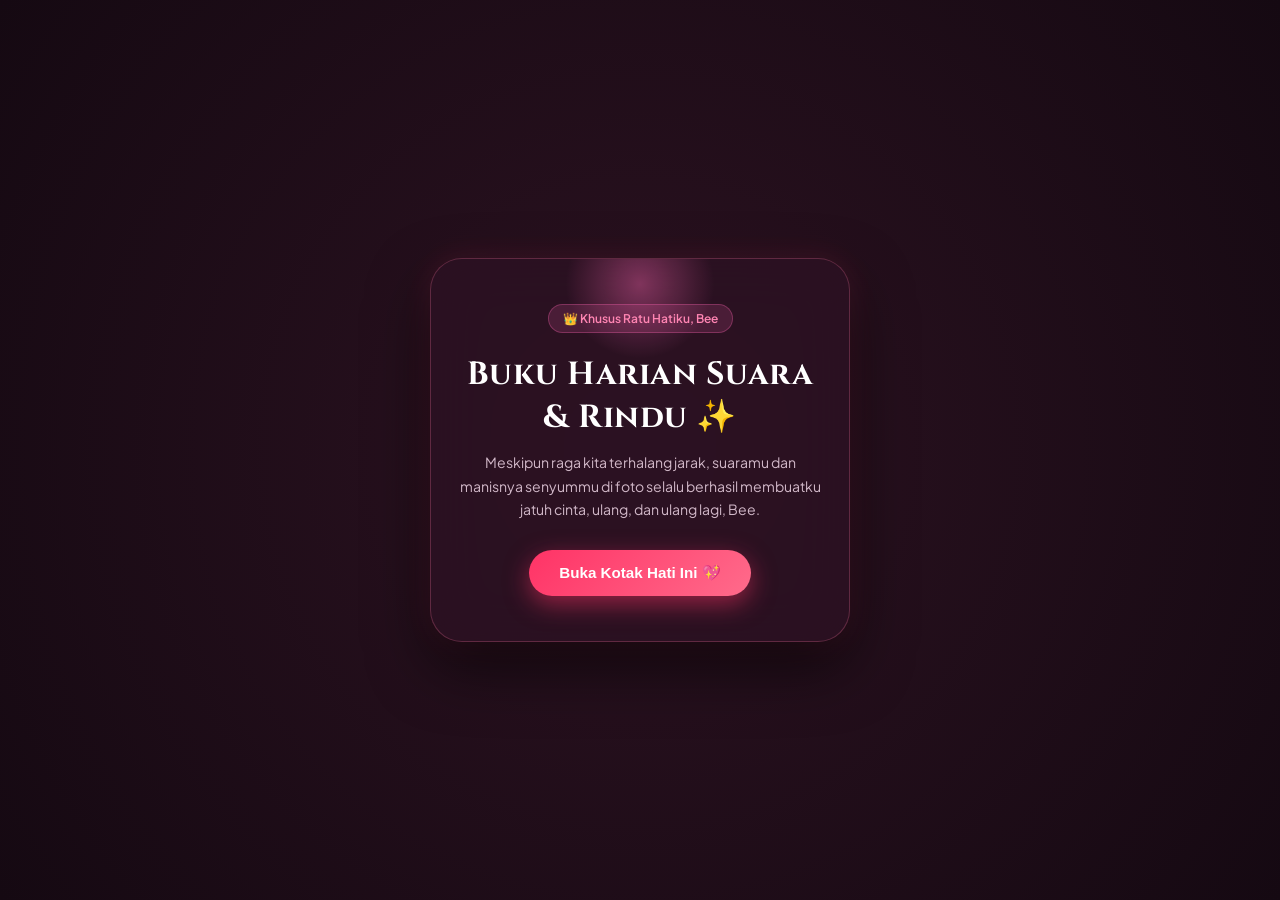
==== index.html @ 5d470e31 "update" ====
<!DOCTYPE html>
<html lang="id">
<head>
    <meta charset="UTF-8">
    <meta name="viewport" content="width=device-width, initial-scale=1.0">
    <title>For My Queen Bee 👑❤️🐝</title>
    <link rel="stylesheet" href="style.css">
    <!-- Google Fonts Estetik -->
    <link href="https://fonts.googleapis.com/css2?family=Cinzel:wght@500;700&family=Great+Vibes&family=Plus+Jakarta+Sans:wght@300;400;500;600&display=swap" rel="stylesheet">
</head>
<body>

    <!-- Efek Latar Belakang Kelopak Bunga & Hati Berjatuhan -->
    <div class="falling-container" id="falling-container"></div>

    <!-- Musik Latar Romantis -->
    <audio id="bg-music" loop>
        <source src="https://files.catbox.moe/sbgpbs.mp3" type="audio/mpeg">
        Browser Anda tidak mendukung audio.
    </audio>

    <!-- Halaman Pembuka (Amplop Rahasia Eksklusif) -->
    <div id="welcome-screen" class="screen">
        <div class="welcome-card">
            <div class="glow-orb"></div>
            <div class="envelope-badge">👑 Khusus Ratu Hatiku, Bee</div>
            <h1>Buku Harian Suara & Rindu ✨</h1>
            <p>Meskipun raga kita terhalang jarak, suaramu dan manisnya senyummu di foto selalu berhasil membuatku jatuh cinta, ulang, dan ulang lagi, Bee.</p>
            <button id="open-btn" class="btn-glow">Buka Kotak Hati Ini 💖</button>
        </div>
    </div>

    <!-- Halaman Utama Album Interaktif -->
    <div id="main-content" class="screen hidden">
        
        <!-- Tombol Kontrol Musik Melayang -->
        <button id="music-toggle" class="music-pill">🎵 Putar Musik</button>

        <!-- Header Judul Elegan -->
        <header class="app-header">
            <span class="header-tag">👑❤️🐝 Special Long Distance Edition 🐝❤️👑</span>
            <h1>Our Secret Sanctuary</h1>
            <p class="subtitle">Geser perlahan, nikmati gombalan maut dan gema rindu khusus untuk Ratu Bee.</p>
        </header>

        <!-- Container Kartu Diary Interaktif -->
        <div class="diary-container">

            <!-- Card 1 -->
            <div class="story-card active" data-index="1">
                <div class="media-frame"><img src="https://files.catbox.moe/toposd.jpg" alt="Momen 1"></div>
                <div class="text-content">
                    <h2>01. Hari Lahirnya Sang Ratu 👑🌸</h2>
                    <p class="typed-text">Selamat ulang tahun, Bee kesayanganku. Ngomong-ngomong, bumi ini beruntung banget ya hari ini, karena bidadari paling manis seantero galaksi dilahirkan ke dunia. Cie yang makin tua makin cantik! 🥰</p>
                </div>
            </div>

            <!-- Card 2 -->
            <div class="story-card" data-index="2">
                <div class="media-frame"><img src="https://files.catbox.moe/sljkvj.jpg" alt="Momen 2"></div>
                <div class="text-content">
                    <h2>02. Candu Suara Sang Ratu Bee 🍯✨</h2>
                    <p class="typed-text">Tau gak Bee? Suaramu itu mirip madu. Manis, bikin ketagihan, dan kalau sehari gak denger suaramu, rasanya duniaku langsung hambar kayak sayur kurang garam. Eak! 😆</p>
                </div>
            </div>

            <!-- Card 3 -->
            <div class="story-card" data-index="3">
                <div class="media-frame"><img src="https://files.catbox.moe/l0u3ci.jpg" alt="Momen 3"></div>
                <div class="text-content">
                    <h2>03. Hobi Baru: Nempel Terus Sama Kamu 🏡</h2>
                    <p class="typed-text">Orang bilang jarak itu memisahkan. Tapi mereka gak tau sih, tiap telponan sama kamu berjam-jam, batre HP ku aja sampe menyerah, tapi hatiku tetep gak mau off dari kamu, Bee! 🤭</p>
                </div>
            </div>

            <!-- Card 4 -->
            <div class="story-card" data-index="4">
                <div class="media-frame"><img src="https://files.catbox.moe/8ol41s.jpg" alt="Momen 4"></div>
                <div class="text-content">
                    <h2>04. Gembok Hati Khusus Buat Bee 🤍</h2>
                    <p class="typed-text">Tau gak kenapa aku setia banget walau kita LDR? Karena kuncinya cuma satu, dan itu ada di senyumanmu. Mau jarak sejauh apa pun, GPS hatiku tetep mandeg di kamu doang. ❤️</p>
                </div>
            </div>

            <!-- Card 5 -->
            <div class="story-card" data-index="5">
                <div class="media-frame"><img src="https://files.catbox.moe/56miwy.jpg" alt="Momen 5"></div>
                <div class="text-content">
                    <h2>05. Suara Tawa Paling Candu 🥰🐝</h2>
                    <p class="typed-text">Gelak tawamu di ujung telepon itu koq bisa ya jadi candu terparah buat aku? Padahal cuma lewat suara, tapi sukses bikin aku senyam-senyum sendiri kayak orang kesurupan cinta. 🤪</p>
                </div>
            </div>

            <!-- Card 6 -->
            <div class="story-card" data-index="6">
                <div class="media-frame"><img src="https://files.catbox.moe/xl3t3u.jpg" alt="Momen 6"></div>
                <div class="text-content">
                    <h2>06. Modus Ingin Segera Bertemu 🗺️</h2>
                    <p class="typed-text">Sering banget aku ngelamun, kapan ya bisa meluk kamu langsung? Biar gak perlu lewat layar HP lagi. Duh, kalau ketemu nanti, awas aja ya kamu gak bakal aku bolehin pulang! Hahaha. 😜</p>
                </div>
            </div>

            <!-- Card 7 -->
            <div class="story-card" data-index="7">
                <div class="media-frame"><img src="https://files.catbox.moe/jlm3df.jpg" alt="Momen 7"></div>
                <div class="text-content">
                    <h2>07. Tempat Rebahan Paling Nyaman 🤝</h2>
                    <p class="typed-text">Buat aku, rumah itu bukan cuma tempat tidur, Bee. Rumah yang sebenarnya itu ya saat aku lagi ngobrol bareng kamu, tempat di mana semua lelahku langsung ilang seketika. ✨</p>
                </div>
            </div>

            <!-- Card 8 -->
            <div class="story-card" data-index="8">
                <div class="media-frame"><img src="https://files.catbox.moe/75gzyv.jpg" alt="Momen 8"></div>
                <div class="text-content">
                    <h2>08. Waktu Kok Bisa Cemburu Sih? ⏳</h2>
                    <p class="typed-text">Setiap kali telponan sama kamu, jam dinding rasanya hobi banget lari cepat. Baru juga ngobrol sebentar, eh tau-tau udah subuh aja. Kamu sih, pesonanya gak ada obat! 👑</p>
                </div>
            </div>

            <!-- Card 9 -->
            <div class="story-card" data-index="9">
                <div class="media-frame"><img src="https://files.catbox.moe/3xittf.jpg" alt="Momen 9"></div>
                <div class="text-content">
                    <h2>09. Pawang Rindunya Bee 🌷</h2>
                    <p class="typed-text">Emang sih rindu LDR itu berat, Dilan aja bakal kalah kuat kalau ngadepin rinduku ke kamu. Tapi tenang, pawangnya kan Ratu Bee yang paling cantik, jadi aku kuat-kuat aja kok! 💪❤️</p>
                </div>
            </div>

            <!-- Card 10 -->
            <div class="story-card" data-index="10">
                <div class="media-frame"><img src="https://files.catbox.moe/kkvhjj.jpg" alt="Momen 10"></div>
                <div class="text-content">
                    <h2>10. Pameran Kecantikan Ratu Bee 💫</h2>
                    <p class="typed-text">Tolong, ini yang punya foto tolong dikondisikan cantiknya, jangan kelewatan gitu dong! Mau pingsan rasanya tiap liat muka kamu di galeri HP-ku. Gemes banget sih jadi pacar orang! 🐝✨</p>
                </div>
            </div>

            <!-- Card 11 -->
            <div class="story-card" data-index="11">
                <div class="media-frame"><img src="https://files.catbox.moe/t2urx5.jpg" alt="Momen 11"></div>
                <div class="text-content">
                    <h2>11. Doa Tulus Si Buaya Cinta 🎂</h2>
                    <p class="typed-text">Di hari spesialmu ini, doaku simpel tapi dalem: semoga kamu makin sayang sama aku, makin murung kalau gak denger suaraku, dan kita langgeng terus sampe kakek-nenek ya, Bee! 🤲❤️</p>
                </div>
            </div>

            <!-- Card 12 -->
            <div class="story-card" data-index="12">
                <div class="media-frame"><img src="https://files.catbox.moe/1v4612.jpg" alt="Momen 12"></div>
                <div class="text-content">
                    <h2>12. Obat Ganteng Pas Lagi Kangen 📸</h2>
                    <p class="typed-text">Foto ini resmi jadi kartu sakti penangkal rindu buat aku. Kalau lagi kangen tapi kamu lagi sibuk, aku tinggal lihat foto ini sambil bayangin kamu ngomel-ngomel lucu. Hahaha. 🤭</p>
                </div>
            </div>

            <!-- Card 13 -->
            <div class="story-card" data-index="13">
                <div class="media-frame"><img src="https://files.catbox.moe/z477ig.jpg" alt="Momen 13"></div>
                <div class="text-content">
                    <h2>13. Langit Beda, Hati Tetap Satu 💍</h2>
                    <p class="typed-text">Meskipun kita mandangin langit dari kota yang beda, sumpah deh, hatiku cuma mangkal di satu tempat: di hatinya Ratu Bee yang paling manis sedunia. Cailah! 👑🐝</p>
                </div>
            </div>

            <!-- Card 14 -->
            <div class="story-card" data-index="14">
                <div class="media-frame"><img src="https://files.catbox.moe/yx9twc.jpg" alt="Momen 14"></div>
                <div class="text-content">
                    <h2>14. Nyaman Banget, Mau Pindah KTP Saja 🌿</h2>
                    <p class="typed-text">Kalau ada pilihan pindah domisili, aku mau pindah KTP ke dalam hatimu aja, Bee. Biar statusnya resmi jadi warga tetap yang paling dicintai kamu. Mau gak nerima aku? 😜❤️</p>
                </div>
            </div>

            <!-- Card 15 -->
            <div class="story-card" data-index="15">
                <div class="media-frame"><img src="https://files.catbox.moe/jt571v.jpg" alt="Momen 15"></div>
                <div class="text-content">
                    <h2>15. Persiapan Mental Buat Nonton Video 🎬</h2>
                    <p class="typed-text">Sesi foto udah kelar nih, Bee. Sekarang siap-siap mental ya, karena di slide berikutnya ada video gemesin dari sang Ratu yang siap bikin jantung aku diskoan! Yuk lanjut! 💃✨</p>
                </div>
            </div>

            <!-- Card 16 (Video 1) -->
            <div class="story-card" data-index="16">
                <div class="media-frame video-frame">
                    <video controls playsinline><source src="https://files.catbox.moe/d4rj5c.mp4" type="video/mp4"></video>
                </div>
                <div class="text-content">
                    <h2>16. Aksi Maut Ratu Bee di Layar 🎥👑</h2>
                    <p class="typed-text">Tuh kan, baru diputer aja videonya langsung bikin salah tingkah sendiri. Kamu ini emang sengaja ya mau bikin aku bucin akut tiap hari, Bee? Parah sih gemesinnya! 🐝❤️</p>
                </div>
            </div>

            <!-- Card 17 (Video 2) -->
            <div class="story-card" data-index="17">
                <div class="media-frame video-frame">
                    <video controls playsinline><source src="https://files.catbox.moe/frjbke.mp4" type="video/mp4"></video>
                </div>
                <div class="text-content">
                    <h2>17. Bikin Jantung Copot Sesi Kedua 🎞️</h2>
                    <p class="typed-text">Gimana aku gak makin sayang kalau liat video inian? Kamu tuh definisi paket komplit: suaranya madu, mukanya manis, sayangnya juga ke aku kan? (Harus jawab iya! Haha). 😆</p>
                </div>
            </div>

            <!-- Card 18 (Video 3) -->
            <div class="story-card" data-index="18">
                <div class="media-frame video-frame">
                    <video controls playsinline><source src="https://files.catbox.moe/f1348k.mp4" type="video/mp4"></video>
                </div>
                <div class="text-content">
                    <h2>18. Bukti Nyata Bidadari Tanpa Sayap ✨</h2>
                    <p class="typed-text">Fix, malaikat di surga pasti iri liat ciptaan terindah yang lagi ultah hari ini. Makasih ya Bee udah sudi milih buaya bucin kayak aku buat jadi pawang hatimu. 👑❤️</p>
                </div>
            </div>

            <!-- Card 19 (Video 4 / Penutup) -->
            <div class="story-card" data-index="19">
                <div class="media-frame video-frame">
                    <video controls playsinline><source src="https://files.catbox.moe/b0eg1t.mp4" type="video/mp4"></video>
                </div>
                <div class="text-content">
                    <h2>19. Selamanya Jadi Ratu Hatiku 👑❤️🐝</h2>
                    <p class="typed-text">Selamat ulang tahun sekali lagi, Ratu Bee kesayanganku! Tetap jadi pacar yang gemesin, cerewet, dan sayang sama aku ya. I love you so much, Queen Bee-ku! Sampai jumpa di hari pertemuan kita nanti! ✨🥂</p>
                </div>
            </div>

        </div>

        <!-- Tombol Navigasi Estetik -->
        <div class="nav-wrapper">
            <button id="prev-btn" class="nav-btn" onclick="changeSlide(-1)" disabled>⬅ Sebelumnya</button>
            <span id="page-indicator" class="indicator-badge">1 / 19</span>
            <button id="next-btn" class="nav-btn" onclick="changeSlide(1)">Selanjutnya ➡️</button>
        </div>

        <!-- Footer -->
        <footer class="app-footer">
            <p>Crafted with eternal devotion & passion 👑❤️🐝</p>
        </footer>

    </div>

    <!-- Menghubungkan ke script.js eksternal -->
    <script src="script.js"></script>
</body>
</html>
---- style.css ----
* {
    margin: 0;
    padding: 0;
    box-sizing: border-box;
}

body {
    font-family: 'Plus Jakarta Sans', sans-serif;
    background: radial-gradient(circle at center, #2c1221 0%, #150912 100%);
    color: #f3e8f0;
    min-height: 100vh;
    display: flex;
    justify-content: center;
    align-items: center;
    padding: 15px;
    overflow-x: hidden;
    position: relative;
}

/* Latar Belakang Partikel Kelopak & Hati */
.falling-container {
    position: fixed;
    top: 0;
    left: 0;
    width: 100%;
    height: 100%;
    pointer-events: none;
    overflow: hidden;
    z-index: 1;
}

.falling-item {
    position: absolute;
    top: -30px;
    animation: fallDown linear infinite;
}

@keyframes fallDown {
    0% {
        transform: translateY(-20px) rotate(0deg);
    }
    100% {
        transform: translateY(105vh) rotate(360deg);
    }
}

.hidden {
    display: none !important;
}

/* Kartu Sambutan (Amplop Glamour Glassmorphism) */
#welcome-screen {
    position: relative;
    z-index: 10;
    width: 100%;
    max-width: 420px;
    text-align: center;
    transition: opacity 0.5s ease;
}

.welcome-card {
    background: rgba(45, 18, 35, 0.75);
    backdrop-filter: blur(25px);
    -webkit-backdrop-filter: blur(25px);
    border: 1px solid rgba(255, 117, 160, 0.25);
    padding: 45px 25px;
    border-radius: 32px;
    box-shadow: 0 25px 60px rgba(0, 0, 0, 0.6), 0 0 30px rgba(255, 75, 120, 0.15);
    position: relative;
    overflow: hidden;
    animation: scaleUp 0.8s cubic-bezier(0.16, 1, 0.3, 1) forwards;
}

@keyframes scaleUp {
    0% { transform: scale(0.85); opacity: 0; }
    100% { transform: scale(1); opacity: 1; }
}

.glow-orb {
    position: absolute;
    top: -50px;
    left: 50%;
    transform: translateX(-50%);
    width: 150px;
    height: 150px;
    background: radial-gradient(circle, rgba(255, 105, 180, 0.4) 0%, transparent 70%);
    border-radius: 50%;
    z-index: 1;
}

.envelope-badge {
    display: inline-block;
    background: rgba(255, 105, 180, 0.15);
    color: #ff85b3;
    padding: 6px 14px;
    border-radius: 20px;
    font-size: 0.75rem;
    font-weight: 600;
    margin-bottom: 20px;
    border: 1px solid rgba(255, 105, 180, 0.3);
    position: relative;
    z-index: 2;
}

.welcome-card h1 {
    font-family: 'Cinzel', serif;
    font-size: 2rem;
    color: #fff;
    margin-bottom: 12px;
    font-weight: 700;
    letter-spacing: 0.5px;
    position: relative;
    z-index: 2;
}

.welcome-card p {
    font-size: 0.88rem;
    color: #d1b8c8;
    line-height: 1.7;
    margin-bottom: 28px;
    position: relative;
    z-index: 2;
}

.btn-glow {
    background: linear-gradient(135deg, #ff3366 0%, #ff6b8b 100%);
    color: white;
    border: none;
    padding: 14px 30px;
    font-size: 0.95rem;
    font-weight: 600;
    border-radius: 50px;
    cursor: pointer;
    box-shadow: 0 8px 25px rgba(255, 51, 102, 0.5);
    transition: all 0.3s ease;
    position: relative;
    z-index: 2;
}

.btn-glow:hover {
    transform: translateY(-3px);
    box-shadow: 0 12px 35px rgba(255, 51, 102, 0.8);
}

/* Tombol Musik Mengambang */
.music-pill {
    position: fixed;
    top: 15px;
    right: 15px;
    z-index: 999;
    padding: 7px 16px;
    font-size: 0.75rem;
    background: rgba(45, 18, 35, 0.85);
    color: #ff85b3;
    border: 1px solid rgba(255, 105, 180, 0.4);
    border-radius: 20px;
    backdrop-filter: blur(10px);
    cursor: pointer;
    transition: background 0.2s;
}

.music-pill:hover {
    background: rgba(65, 25, 50, 0.95);
}

/* Halaman Utama Album */
#main-content {
    position: relative;
    z-index: 10;
    width: 100%;
    max-width: 440px;
    background: rgba(30, 12, 24, 0.82);
    backdrop-filter: blur(30px);
    -webkit-backdrop-filter: blur(30px);
    border: 1px solid rgba(255, 117, 160, 0.2);
    border-radius: 28px;
    padding: 22px;
    box-shadow: 0 30px 70px rgba(0, 0, 0, 0.6);
    margin: 15px 0;
    display: flex;
    flex-direction: column;
    animation: fadeInMain 0.6s ease forwards;
}

@keyframes fadeInMain {
    from { opacity: 0; transform: translateY(15px); }
    to { opacity: 1; transform: translateY(0); }
}

.app-header {
    text-align: center;
    margin-bottom: 16px;
}

.header-tag {
    font-size: 0.7rem;
    letter-spacing: 2px;
    text-transform: uppercase;
    color: #ff85b3;
    font-weight: 600;
}

.app-header h1 {
    font-family: 'Cinzel', serif;
    font-size: 1.8rem;
    color: #ffffff;
    margin-top: 4px;
    font-weight: 700;
}

.app-header .subtitle {
    font-size: 0.75rem;
    color: #b89db0;
}

/* Container Diary */
.diary-container {
    position: relative;
    width: 100%;
    min-height: 410px;
    background: rgba(20, 7, 15, 0.6);
    border-radius: 20px;
    padding: 16px;
    border: 1px solid rgba(255, 105, 180, 0.15);
    display: flex;
    flex-direction: column;
    justify-content: space-between;
    overflow: hidden;
}

.story-card {
    display: none;
    flex-direction: column;
    height: 100%;
    animation: slideCard 0.5s cubic-bezier(0.2, 0.8, 0.2, 1) forwards;
}

.story-card.active {
    display: flex;
}

@keyframes slideCard {
    from {
        opacity: 0;
        transform: translateX(35px) scale(0.98);
    }
    to {
        opacity: 1;
        transform: translateX(0) scale(1);
    }
}

/* Bingkai Media */
.media-frame {
    width: 100%;
    height: 205px;
    border-radius: 14px;
    overflow: hidden;
    background: #000;
    margin-bottom: 14px;
    box-shadow: 0 8px 20px rgba(0,0,0,0.4);
    border: 1px solid rgba(255, 105, 180, 0.3);
}

.media-frame img {
    width: 100%;
    height: 100%;
    object-fit: cover;
    display: block;
    transition: transform 0.6s ease;
}

.media-frame img:hover {
    transform: scale(1.04);
}

.media-frame video {
    width: 100%;
    height: 100%;
    object-fit: contain;
    display: block;
}

/* Kotak Teks Puitis */
.text-content h2 {
    font-family: 'Cinzel', serif;
    font-size: 1.05rem;
    color: #ff99cc;
    margin-bottom: 8px;
    font-weight: 700;
}

.text-content p {
    font-size: 0.82rem;
    line-height: 1.7;
    color: #e2d1dc;
    font-weight: 300;
}

/* Navigasi Bawah */
.nav-wrapper {
    display: flex;
    justify-content: space-between;
    align-items: center;
    margin-top: 16px;
    padding: 0 4px;
}

.nav-btn {
    background: linear-gradient(135deg, #ff3366 0%, #ff6b8b 100%);
    color: white;
    border: none;
    padding: 8px 16px;
    font-size: 0.8rem;
    font-weight: 600;
    border-radius: 20px;
    cursor: pointer;
    box-shadow: 0 4px 15px rgba(255, 51, 102, 0.4);
    transition: all 0.2s ease;
}

.nav-btn:hover:not(:disabled) {
    transform: translateY(-2px);
    box-shadow: 0 6px 20px rgba(255, 51, 102, 0.6);
}

.nav-btn:disabled {
    background: rgba(255, 255, 255, 0.08);
    color: #665260;
    box-shadow: none;
    cursor: not-allowed;
}

.indicator-badge {
    font-size: 0.78rem;
    font-weight: 600;
    color: #ff85b3;
    background: rgba(255, 105, 180, 0.12);
    padding: 5px 12px;
    border-radius: 12px;
    border: 1px solid rgba(255, 105, 180, 0.2);
}

/* Footer */
.app-footer {
    text-align: center;
    font-size: 0.72rem;
    color: #8c7384;
    margin-top: 12px;
}
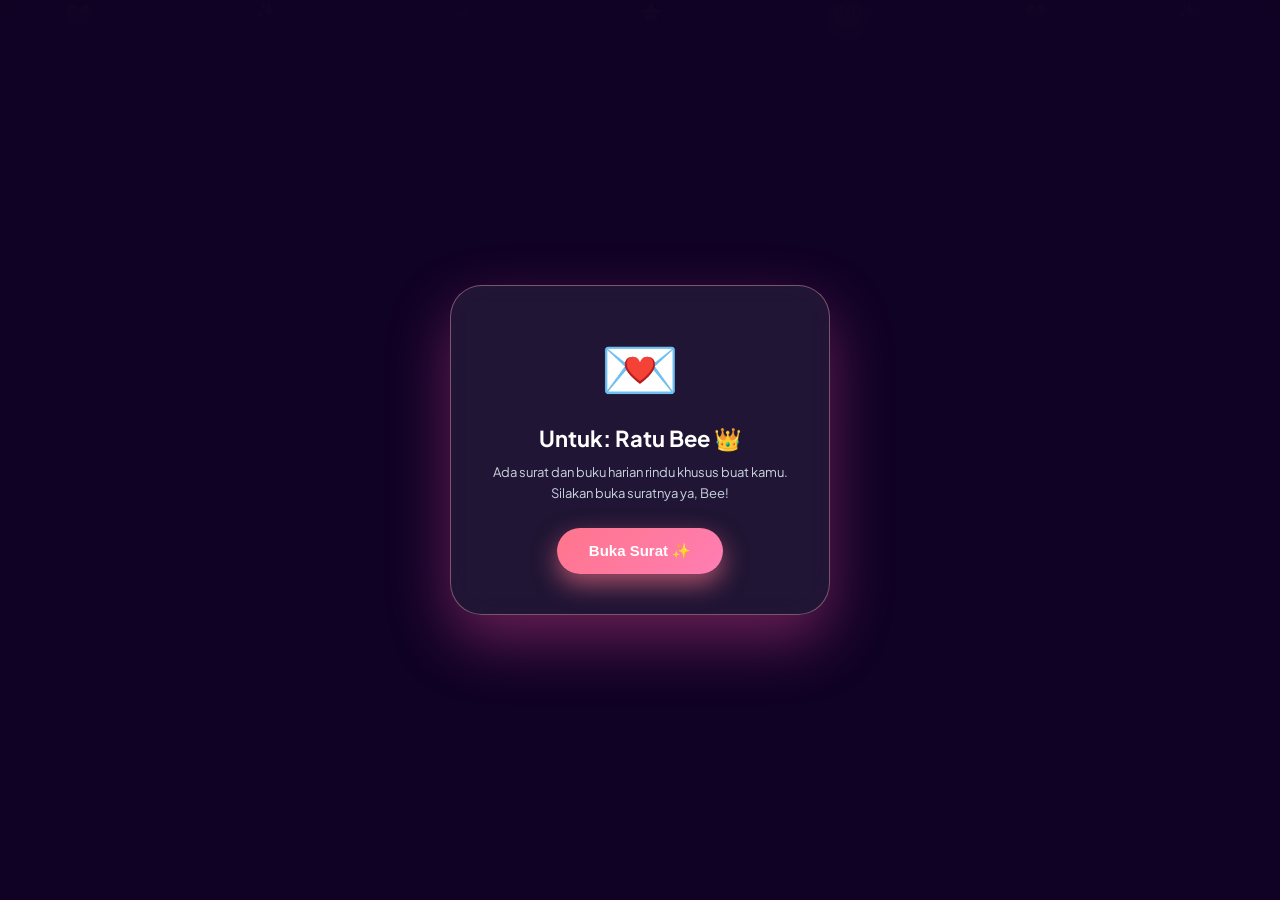
==== commit 04bd7868: "Add files via upload" ====
--- a/index.html
+++ b/index.html
@@ -2,246 +2,98 @@
 <html lang="id">
 <head>
     <meta charset="UTF-8">
-    <meta name="viewport" content="width=device-width, initial-scale=1.0">
-    <title>For My Queen Bee 👑❤️🐝</title>
+    <meta name="viewport" content="width=device-width, initial-scale=1.0, maximum-scale=1.0, user-scalable=no">
+    <title>Buku Harian Suara & Rindu ✨</title>
+    <link href="https://fonts.googleapis.com/css2?family=Plus+Jakarta+Sans:wght@300;400;500;600;700&display=swap" rel="stylesheet">
     <link rel="stylesheet" href="style.css">
-    <!-- Google Fonts Estetik -->
-    <link href="https://fonts.googleapis.com/css2?family=Cinzel:wght@500;700&family=Great+Vibes&family=Plus+Jakarta+Sans:wght@300;400;500;600&display=swap" rel="stylesheet">
 </head>
 <body>
 
-    <!-- Efek Latar Belakang Kelopak Bunga & Hati Berjatuhan -->
-    <div class="falling-container" id="falling-container"></div>
+    <!-- Efek Background Animasi Ramai -->
+    <div class="floating-effects">
+        <span class="fx-item" style="left: 5%; font-size: 24px; animation-duration: 6s; animation-delay: 0s;">💖</span>
+        <span class="fx-item" style="left: 20%; font-size: 16px; animation-duration: 8s; animation-delay: 2s;">✨</span>
+        <span class="fx-item" style="left: 35%; font-size: 22px; animation-duration: 5s; animation-delay: 1s;">💗</span>
+        <span class="fx-item" style="left: 50%; font-size: 18px; animation-duration: 7s; animation-delay: 3s;">⭐</span>
+        <span class="fx-item" style="left: 65%; font-size: 25px; animation-duration: 6s; animation-delay: 1.5s;">👑</span>
+        <span class="fx-item" style="left: 80%; font-size: 20px; animation-duration: 9s; animation-delay: 0.5s;">❤️</span>
+        <span class="fx-item" style="left: 92%; font-size: 15px; animation-duration: 7.5s; animation-delay: 2.5s;">✨</span>
+    </div>
 
-    <!-- Musik Latar Romantis -->
+    <!-- Musik Latar Lokal (HBD.mp3) -->
     <audio id="bg-music" loop>
-        <source src="https://files.catbox.moe/sbgpbs.mp3" type="audio/mpeg">
+        <source src="HBD.mp3" type="audio/mpeg">
         Browser Anda tidak mendukung audio.
     </audio>
 
-    <!-- Halaman Pembuka (Amplop Rahasia Eksklusif) -->
-    <div id="welcome-screen" class="screen">
-        <div class="welcome-card">
-            <div class="glow-orb"></div>
-            <div class="envelope-badge">👑 Khusus Ratu Hatiku, Bee</div>
-            <h1>Buku Harian Suara & Rindu ✨</h1>
-            <p>Meskipun raga kita terhalang jarak, suaramu dan manisnya senyummu di foto selalu berhasil membuatku jatuh cinta, ulang, dan ulang lagi, Bee.</p>
-            <button id="open-btn" class="btn-glow">Buka Kotak Hati Ini 💖</button>
+    <!-- Amplop Pembuka -->
+    <div id="envelope-overlay">
+        <div class="envelope-box">
+            <div class="envelope-icon">💌</div>
+            <h2>Untuk: Ratu Bee 👑</h2>
+            <p>Ada surat dan buku harian rindu khusus buat kamu. Silakan buka suratnya ya, Bee!</p>
+            <button id="open-btn" class="open-btn">Buka Surat ✨</button>
         </div>
     </div>
 
-    <!-- Halaman Utama Album Interaktif -->
-    <div id="main-content" class="screen hidden">
-        
-        <!-- Tombol Kontrol Musik Melayang -->
-        <button id="music-toggle" class="music-pill">🎵 Putar Musik</button>
+    <!-- Konten Utama -->
+    <div id="main-website" class="hidden-content">
+        <div class="header-main">
+            <div class="header-card">
+                <span class="badge">👑 Khusus Ratu Hatiku, Bee</span>
+                <h1>Buku Harian Suara & Rindu ✨</h1>
+                <p>Meskipun raga terhalang jarak, suaramu selalu berhasil membuatku jatuh cinta lagi.</p>
+            </div>
+        </div>
 
-        <!-- Header Judul Elegan -->
-        <header class="app-header">
-            <span class="header-tag">👑❤️🐝 Special Long Distance Edition 🐝❤️👑</span>
-            <h1>Our Secret Sanctuary</h1>
-            <p class="subtitle">Geser perlahan, nikmati gombalan maut dan gema rindu khusus untuk Ratu Bee.</p>
-        </header>
-
-        <!-- Container Kartu Diary Interaktif -->
-        <div class="diary-container">
-
-            <!-- Card 1 -->
-            <div class="story-card active" data-index="1">
-                <div class="media-frame"><img src="https://files.catbox.moe/toposd.jpg" alt="Momen 1"></div>
-                <div class="text-content">
-                    <h2>01. Hari Lahirnya Sang Ratu 👑🌸</h2>
-                    <p class="typed-text">Selamat ulang tahun, Bee kesayanganku. Ngomong-ngomong, bumi ini beruntung banget ya hari ini, karena bidadari paling manis seantero galaksi dilahirkan ke dunia. Cie yang makin tua makin cantik! 🥰</p>
-                </div>
+        <main>
+            <div class="sanctuary-header">
+                <span>👑❤️🐝 Special Long Distance Edition 🐝❤️👑</span>
+                <h2>Our Secret Sanctuary</h2>
             </div>
 
-            <!-- Card 2 -->
-            <div class="story-card" data-index="2">
-                <div class="media-frame"><img src="https://files.catbox.moe/sljkvj.jpg" alt="Momen 2"></div>
-                <div class="text-content">
-                    <h2>02. Candu Suara Sang Ratu Bee 🍯✨</h2>
-                    <p class="typed-text">Tau gak Bee? Suaramu itu mirip madu. Manis, bikin ketagihan, dan kalau sehari gak denger suaramu, rasanya duniaku langsung hambar kayak sayur kurang garam. Eak! 😆</p>
-                </div>
+            <!-- Kontainer Kartu 1 sampai 19 -->
+            <div class="card-container">
+                <div class="card active"><div class="card-media"><img alt="Momen 1" src="foto 1.jpg"></div><div class="card-content"><h3>01. Hari Lahirnya Sang Ratu 👑🌸</h3><p>Selamat ulang tahun, Bee kesayanganku. Ngomong-ngomong, bumi ini beruntung banget ya hari ini, karena bidadari paling manis seantero galaksi dilahirkan ke dunia. Cie yang makin tua makin cantik! 🥰</p></div></div>
+                <div class="card"><div class="card-media"><img alt="Momen 2" src="foto 2.jpg"></div><div class="card-content"><h3>02. Candu Suara Sang Ratu Bee 🍯✨</h3><p>Tau gak Bee? Suaramu itu mirip madu. Manis, bikin ketagihan, dan kalau sehari gak denger suaramu, rasanya duniaku langsung hambar kayak sayur kurang garam. Eak! 😆</p></div></div>
+                <div class="card"><div class="card-media"><img alt="Momen 3" src="foto 3.jpg"></div><div class="card-content"><h3>03. Hobi Baru: Nempel Terus Sama Kamu 🏡</h3><p>Orang bilang jarak itu memisahkan. Tapi mereka gak tau sih, tiap telponan sama kamu berjam-jam, batre HP ku aja sampe menyerah, tapi hatiku tetep gak mau off dari kamu, Bee! 🤭</p></div></div>
+                <div class="card"><div class="card-media"><img alt="Momen 4" src="foto 4.jpg"></div><div class="card-content"><h3>04. Gembok Hati Khusus Buat Bee 🤍</h3><p>Tau gak kenapa aku setia banget walau kita LDR? Karena kuncinya cuma satu, dan itu ada di senyumanmu. Mau jarak sejauh apa pun, GPS hatiku tetep mandeg di kamu doang. ❤️</p></div></div>
+                <div class="card"><div class="card-media"><img alt="Momen 5" src="foto 5.jpg"></div><div class="card-content"><h3>05. Suara Tawa Paling Candu 🥰🐝</h3><p>Gelak tawamu di ujung telepon itu koq bisa ya jadi candu terparah buat aku? Padahal cuma lewat suara, tapi sukses bikin aku senyam-senyum sendiri kayak orang kesurupan cinta. 🤪</p></div></div>
+                <div class="card"><div class="card-media"><img alt="Momen 6" src="foto 6.jpg"></div><div class="card-content"><h3>06. Modus Ingin Segera Bertemu 🗺️</h3><p>Sering banget aku ngelamun, kapan ya bisa meluk kamu langsung? Biar gak perlu lewat layar HP lagi. Duh, kalau ketemu nanti, awas aja ya kamu gak bakal aku bolehin pulang! Hahaha. 😜</p></div></div>
+                <div class="card"><div class="card-media"><img alt="Momen 7" src="foto 7.jpg"></div><div class="card-content"><h3>07. Tempat Rebahan Paling Nyaman 🤝</h3><p>Buat aku, rumah itu bukan cuma tempat tidur, Bee. Rumah yang sebenarnya itu ya saat aku lagi ngobrol bareng kamu, tempat di mana semua lelahku langsung ilang seketika. ✨</p></div></div>
+                <div class="card"><div class="card-media"><img alt="Momen 8" src="foto 8.jpg"></div><div class="card-content"><h3>08. Waktu Kok Bisa Cemburu Sih? ⏳</h3><p>Setiap kali telponan sama kamu, jam dinding rasanya hobi banget lari cepat. Baru juga ngobrol sebentar, eh tau-tau udah subuh aja. Kamu sih, pesonanya gak ada obat! 👑</p></div></div>
+                <div class="card"><div class="card-media"><img alt="Momen 9" src="foto 9.jpg"></div><div class="card-content"><h3>09. Pawang Rindunya Bee 🌷</h3><p>Emang sih rindu LDR itu berat, Dilan aja bakal kalah kuat kalau ngadepin rinduku ke kamu. Tapi tenang, pawangnya kan Ratu Bee yang paling cantik, jadi aku kuat-kuat aja kok! 💪❤️</p></div></div>
+                <div class="card"><div class="card-media"><img alt="Momen 10" src="foto 10.jpg"></div><div class="card-content"><h3>10. Pameran Kecantikan Ratu Bee 💫</h3><p>Tolong, ini yang punya foto tolong dikondisikan cantiknya, jangan kelewatan gitu dong! Mau pingsan rasanya tiap liat muka kamu di galeri HP-ku. Gemes banget sih jadi pacar orang! 🐝✨</p></div></div>
+                <div class="card"><div class="card-media"><img alt="Momen 11" src="foto 11.jpg"></div><div class="card-content"><h3>11. Doa Tulus Si Buaya Cinta 🎂</h3><p>Di hari spesialmu ini, doaku simpel tapi dalem: semoga kamu makin sayang sama aku, makin murung kalau gak denger suaraku, dan kita langgeng terus sampe kakek-nenek ya, Bee! 🤲❤️</p></div></div>
+                <div class="card"><div class="card-media"><img alt="Momen 12" src="foto 12.jpg"></div><div class="card-content"><h3>12. Obat Ganteng Pas Lagi Kangen 📸</h3><p>Foto ini resmi jadi kartu sakti penangkal rindu buat aku. Kalau lagi kangen tapi kamu lagi sibuk, aku tinggal lihat foto ini sambil bayangin kamu ngomel-ngomel lucu. Hahaha. 🤭</p></div></div>
+                <div class="card"><div class="card-media"><img alt="Momen 13" src="foto 13.jpg"></div><div class="card-content"><h3>13. Langit Beda, Hati Tetep Satu 💍</h3><p>Meskipun kita mandangin langit dari kota yang beda, sumpah deh, hatiku cuma mangkal di satu tempat: di hatinya Ratu Bee yang paling manis sedunia. Cailah! 👑🐝</p></div></div>
+                <div class="card"><div class="card-media"><img alt="Momen 14" src="foto 14.jpg"></div><div class="card-content"><h3>14. Nyaman Banget, Mau Pindah KTP Saja 🌿</h3><p>Kalau ada pilihan pindah domisili, aku mau pindah KTP ke dalam hatimu aja, Bee. Biar statusnya resmi jadi warga tetap yang paling dicintai kamu. Mau gak nerima aku? 😜❤️</p></div></div>
+                <div class="card"><div class="card-media"><img alt="Momen 15" src="foto 15.jpg"></div><div class="card-content"><h3>15. Persiapan Mental Buat Nonton Video 🎬</h3><p>Sesi foto udah kelar nih, Bee. Sekarang siap-siap mental ya, karena di slide berikutnya ada video gemesin dari sang Ratu yang siap bikin jantung aku diskoan! Yuk lanjut! 💃✨</p></div></div>
+                
+                <!-- Video Lokal dengan Atribut AutoPlay, Muted, dan Controls -->
+                <div class="card"><div class="card-media"><video autoplay muted loop playsinline controls><source src="VID-20260611-WA0024(1).mp4" type="video/mp4"></video></div><div class="card-content"><h3>16. Aksi Maut Ratu Bee di Layar 🎥👑</h3><p>Tuh kan, baru diputer aja videonya langsung bikin salah tingkah sendiri. Kamu ini emang sengaja ya mau bikin aku bucin akut tiap hari, Bee? Parah sih gemesinnya! 🐝❤️</p></div></div>
+                <div class="card"><div class="card-media"><video autoplay muted loop playsinline controls><source src="VID-20260611-WA0024.mp4" type="video/mp4"></video></div><div class="card-content"><h3>17. Bikin Jantung Copot Sesi Kedua 🎞️</h3><p>Gimana aku gak makin sayang kalau liat video inian? Kamu tuh definisi paket komplit: suaranya madu, mukanya manis, sayangnya juga ke aku kan? (Harus jawab iya! Haha). 😆</p></div></div>
+                <div class="card"><div class="card-media"><video autoplay muted loop playsinline controls><source src="VID-20260611-WA0026.mp4" type="video/mp4"></video></div><div class="card-content"><h3>18. Bukti Nyata Bidadari Tanpa Sayap ✨</h3><p>Fix, malaikat di surga pasti iri liat ciptaan terindah yang lagi ultah hari ini. Makasih ya Bee udah sudi milih buaya bucin kayak aku buat jadi pawang hatimu. 👑❤️</p></div></div>
+                <div class="card"><div class="card-media"><video autoplay muted loop playsinline controls><source src="VID-20260611-WA0027.mp4" type="video/mp4"></video></div><div class="card-content"><h3>19. Selamanya Jadi Ratu Hatiku 👑❤️🐝</h3><p>Selamat ulang tahun sekali lagi, Ratu Bee kesayanganku! Tetap jadi pacar yang gemesin, cerewet, dan sayang sama aku ya. I love you so much, Queen Bee-ku! Sampai jumpa di hari pertemuan kita nanti! ✨🥂</p></div></div>
             </div>
 
-            <!-- Card 3 -->
-            <div class="story-card" data-index="3">
-                <div class="media-frame"><img src="https://files.catbox.moe/l0u3ci.jpg" alt="Momen 3"></div>
-                <div class="text-content">
-                    <h2>03. Hobi Baru: Nempel Terus Sama Kamu 🏡</h2>
-                    <p class="typed-text">Orang bilang jarak itu memisahkan. Tapi mereka gak tau sih, tiap telponan sama kamu berjam-jam, batre HP ku aja sampe menyerah, tapi hatiku tetep gak mau off dari kamu, Bee! 🤭</p>
-                </div>
+            <!-- Tombol Navigasi -->
+            <div class="nav-buttons">
+                <button id="prev-btn" class="nav-btn">⬅️ Sebelumnya</button>
+                <button id="next-btn" class="nav-btn">Selanjutnya ➡️</button>
             </div>
 
-            <!-- Card 4 -->
-            <div class="story-card" data-index="4">
-                <div class="media-frame"><img src="https://files.catbox.moe/8ol41s.jpg" alt="Momen 4"></div>
-                <div class="text-content">
-                    <h2>04. Gembok Hati Khusus Buat Bee 🤍</h2>
-                    <p class="typed-text">Tau gak kenapa aku setia banget walau kita LDR? Karena kuncinya cuma satu, dan itu ada di senyumanmu. Mau jarak sejauh apa pun, GPS hatiku tetep mandeg di kamu doang. ❤️</p>
-                </div>
+            <div class="indicator-wrapper">
+                <span id="slide-indicator" class="indicator">1 / 19</span>
             </div>
+        </main>
 
-            <!-- Card 5 -->
-            <div class="story-card" data-index="5">
-                <div class="media-frame"><img src="https://files.catbox.moe/56miwy.jpg" alt="Momen 5"></div>
-                <div class="text-content">
-                    <h2>05. Suara Tawa Paling Candu 🥰🐝</h2>
-                    <p class="typed-text">Gelak tawamu di ujung telepon itu koq bisa ya jadi candu terparah buat aku? Padahal cuma lewat suara, tapi sukses bikin aku senyam-senyum sendiri kayak orang kesurupan cinta. 🤪</p>
-                </div>
-            </div>
-
-            <!-- Card 6 -->
-            <div class="story-card" data-index="6">
-                <div class="media-frame"><img src="https://files.catbox.moe/xl3t3u.jpg" alt="Momen 6"></div>
-                <div class="text-content">
-                    <h2>06. Modus Ingin Segera Bertemu 🗺️</h2>
-                    <p class="typed-text">Sering banget aku ngelamun, kapan ya bisa meluk kamu langsung? Biar gak perlu lewat layar HP lagi. Duh, kalau ketemu nanti, awas aja ya kamu gak bakal aku bolehin pulang! Hahaha. 😜</p>
-                </div>
-            </div>
-
-            <!-- Card 7 -->
-            <div class="story-card" data-index="7">
-                <div class="media-frame"><img src="https://files.catbox.moe/jlm3df.jpg" alt="Momen 7"></div>
-                <div class="text-content">
-                    <h2>07. Tempat Rebahan Paling Nyaman 🤝</h2>
-                    <p class="typed-text">Buat aku, rumah itu bukan cuma tempat tidur, Bee. Rumah yang sebenarnya itu ya saat aku lagi ngobrol bareng kamu, tempat di mana semua lelahku langsung ilang seketika. ✨</p>
-                </div>
-            </div>
-
-            <!-- Card 8 -->
-            <div class="story-card" data-index="8">
-                <div class="media-frame"><img src="https://files.catbox.moe/75gzyv.jpg" alt="Momen 8"></div>
-                <div class="text-content">
-                    <h2>08. Waktu Kok Bisa Cemburu Sih? ⏳</h2>
-                    <p class="typed-text">Setiap kali telponan sama kamu, jam dinding rasanya hobi banget lari cepat. Baru juga ngobrol sebentar, eh tau-tau udah subuh aja. Kamu sih, pesonanya gak ada obat! 👑</p>
-                </div>
-            </div>
-
-            <!-- Card 9 -->
-            <div class="story-card" data-index="9">
-                <div class="media-frame"><img src="https://files.catbox.moe/3xittf.jpg" alt="Momen 9"></div>
-                <div class="text-content">
-                    <h2>09. Pawang Rindunya Bee 🌷</h2>
-                    <p class="typed-text">Emang sih rindu LDR itu berat, Dilan aja bakal kalah kuat kalau ngadepin rinduku ke kamu. Tapi tenang, pawangnya kan Ratu Bee yang paling cantik, jadi aku kuat-kuat aja kok! 💪❤️</p>
-                </div>
-            </div>
-
-            <!-- Card 10 -->
-            <div class="story-card" data-index="10">
-                <div class="media-frame"><img src="https://files.catbox.moe/kkvhjj.jpg" alt="Momen 10"></div>
-                <div class="text-content">
-                    <h2>10. Pameran Kecantikan Ratu Bee 💫</h2>
-                    <p class="typed-text">Tolong, ini yang punya foto tolong dikondisikan cantiknya, jangan kelewatan gitu dong! Mau pingsan rasanya tiap liat muka kamu di galeri HP-ku. Gemes banget sih jadi pacar orang! 🐝✨</p>
-                </div>
-            </div>
-
-            <!-- Card 11 -->
-            <div class="story-card" data-index="11">
-                <div class="media-frame"><img src="https://files.catbox.moe/t2urx5.jpg" alt="Momen 11"></div>
-                <div class="text-content">
-                    <h2>11. Doa Tulus Si Buaya Cinta 🎂</h2>
-                    <p class="typed-text">Di hari spesialmu ini, doaku simpel tapi dalem: semoga kamu makin sayang sama aku, makin murung kalau gak denger suaraku, dan kita langgeng terus sampe kakek-nenek ya, Bee! 🤲❤️</p>
-                </div>
-            </div>
-
-            <!-- Card 12 -->
-            <div class="story-card" data-index="12">
-                <div class="media-frame"><img src="https://files.catbox.moe/1v4612.jpg" alt="Momen 12"></div>
-                <div class="text-content">
-                    <h2>12. Obat Ganteng Pas Lagi Kangen 📸</h2>
-                    <p class="typed-text">Foto ini resmi jadi kartu sakti penangkal rindu buat aku. Kalau lagi kangen tapi kamu lagi sibuk, aku tinggal lihat foto ini sambil bayangin kamu ngomel-ngomel lucu. Hahaha. 🤭</p>
-                </div>
-            </div>
-
-            <!-- Card 13 -->
-            <div class="story-card" data-index="13">
-                <div class="media-frame"><img src="https://files.catbox.moe/z477ig.jpg" alt="Momen 13"></div>
-                <div class="text-content">
-                    <h2>13. Langit Beda, Hati Tetap Satu 💍</h2>
-                    <p class="typed-text">Meskipun kita mandangin langit dari kota yang beda, sumpah deh, hatiku cuma mangkal di satu tempat: di hatinya Ratu Bee yang paling manis sedunia. Cailah! 👑🐝</p>
-                </div>
-            </div>
-
-            <!-- Card 14 -->
-            <div class="story-card" data-index="14">
-                <div class="media-frame"><img src="https://files.catbox.moe/yx9twc.jpg" alt="Momen 14"></div>
-                <div class="text-content">
-                    <h2>14. Nyaman Banget, Mau Pindah KTP Saja 🌿</h2>
-                    <p class="typed-text">Kalau ada pilihan pindah domisili, aku mau pindah KTP ke dalam hatimu aja, Bee. Biar statusnya resmi jadi warga tetap yang paling dicintai kamu. Mau gak nerima aku? 😜❤️</p>
-                </div>
-            </div>
-
-            <!-- Card 15 -->
-            <div class="story-card" data-index="15">
-                <div class="media-frame"><img src="https://files.catbox.moe/jt571v.jpg" alt="Momen 15"></div>
-                <div class="text-content">
-                    <h2>15. Persiapan Mental Buat Nonton Video 🎬</h2>
-                    <p class="typed-text">Sesi foto udah kelar nih, Bee. Sekarang siap-siap mental ya, karena di slide berikutnya ada video gemesin dari sang Ratu yang siap bikin jantung aku diskoan! Yuk lanjut! 💃✨</p>
-                </div>
-            </div>
-
-            <!-- Card 16 (Video 1) -->
-            <div class="story-card" data-index="16">
-                <div class="media-frame video-frame">
-                    <video controls playsinline><source src="https://files.catbox.moe/d4rj5c.mp4" type="video/mp4"></video>
-                </div>
-                <div class="text-content">
-                    <h2>16. Aksi Maut Ratu Bee di Layar 🎥👑</h2>
-                    <p class="typed-text">Tuh kan, baru diputer aja videonya langsung bikin salah tingkah sendiri. Kamu ini emang sengaja ya mau bikin aku bucin akut tiap hari, Bee? Parah sih gemesinnya! 🐝❤️</p>
-                </div>
-            </div>
-
-            <!-- Card 17 (Video 2) -->
-            <div class="story-card" data-index="17">
-                <div class="media-frame video-frame">
-                    <video controls playsinline><source src="https://files.catbox.moe/frjbke.mp4" type="video/mp4"></video>
-                </div>
-                <div class="text-content">
-                    <h2>17. Bikin Jantung Copot Sesi Kedua 🎞️</h2>
-                    <p class="typed-text">Gimana aku gak makin sayang kalau liat video inian? Kamu tuh definisi paket komplit: suaranya madu, mukanya manis, sayangnya juga ke aku kan? (Harus jawab iya! Haha). 😆</p>
-                </div>
-            </div>
-
-            <!-- Card 18 (Video 3) -->
-            <div class="story-card" data-index="18">
-                <div class="media-frame video-frame">
-                    <video controls playsinline><source src="https://files.catbox.moe/f1348k.mp4" type="video/mp4"></video>
-                </div>
-                <div class="text-content">
-                    <h2>18. Bukti Nyata Bidadari Tanpa Sayap ✨</h2>
-                    <p class="typed-text">Fix, malaikat di surga pasti iri liat ciptaan terindah yang lagi ultah hari ini. Makasih ya Bee udah sudi milih buaya bucin kayak aku buat jadi pawang hatimu. 👑❤️</p>
-                </div>
-            </div>
-
-            <!-- Card 19 (Video 4 / Penutup) -->
-            <div class="story-card" data-index="19">
-                <div class="media-frame video-frame">
-                    <video controls playsinline><source src="https://files.catbox.moe/b0eg1t.mp4" type="video/mp4"></video>
-                </div>
-                <div class="text-content">
-                    <h2>19. Selamanya Jadi Ratu Hatiku 👑❤️🐝</h2>
-                    <p class="typed-text">Selamat ulang tahun sekali lagi, Ratu Bee kesayanganku! Tetap jadi pacar yang gemesin, cerewet, dan sayang sama aku ya. I love you so much, Queen Bee-ku! Sampai jumpa di hari pertemuan kita nanti! ✨🥂</p>
-                </div>
-            </div>
-
-        </div>
-
-        <!-- Tombol Navigasi Estetik -->
-        <div class="nav-wrapper">
-            <button id="prev-btn" class="nav-btn" onclick="changeSlide(-1)" disabled>⬅ Sebelumnya</button>
-            <span id="page-indicator" class="indicator-badge">1 / 19</span>
-            <button id="next-btn" class="nav-btn" onclick="changeSlide(1)">Selanjutnya ➡️</button>
-        </div>
-
-        <!-- Footer -->
-        <footer class="app-footer">
-            <p>Crafted with eternal devotion & passion 👑❤️🐝</p>
+        <footer>
+            <p>Crafted with love for Ratu Bee ✨</p>
         </footer>
-
     </div>
 
-    <!-- Menghubungkan ke script.js eksternal -->
+    <!-- Script Utama -->
     <script src="script.js"></script>
 </body>
 </html>
--- a/style.css
+++ b/style.css
@@ -1,350 +1,211 @@
+@import url('https://fonts.googleapis.com/css2?family=Plus+Jakarta+Sans:wght@300;400;500;600;700&display=swap');
+
 * {
+    box-sizing: border-box;
     margin: 0;
     padding: 0;
-    box-sizing: border-box;
 }
 
 body {
     font-family: 'Plus Jakarta Sans', sans-serif;
-    background: radial-gradient(circle at center, #2c1221 0%, #150912 100%);
-    color: #f3e8f0;
+    background: radial-gradient(circle at center, #2e0854 0%, #150324 100%);
+    color: #f3f4f6;
     min-height: 100vh;
+    display: flex;
+    flex-direction: column;
+    justify-content: space-between;
+    overflow-x: hidden;
+    position: relative;
+}
+
+/* Efek Background Melayang */
+.floating-effects {
+    position: fixed;
+    top: 0;
+    left: 0;
+    width: 100%;
+    height: 100%;
+    pointer-events: none;
+    z-index: 1;
+    overflow: hidden;
+}
+
+.fx-item {
+    position: absolute;
+    display: block;
+    opacity: 0.7;
+    animation: floatUp linear infinite;
+}
+
+@keyframes floatUp {
+    0% { transform: translateY(110vh) scale(0.6) rotate(0deg); opacity: 0; }
+    20% { opacity: 0.9; }
+    80% { opacity: 0.9; }
+    100% { transform: translateY(-10vh) scale(1.3) rotate(360deg); opacity: 0; }
+}
+
+/* Amplop Pembuka */
+#envelope-overlay {
+    position: fixed;
+    top: 0;
+    left: 0;
+    width: 100%;
+    height: 100%;
+    background: rgba(15, 3, 36, 0.95);
+    backdrop-filter: blur(20px);
     display: flex;
     justify-content: center;
     align-items: center;
-    padding: 15px;
-    overflow-x: hidden;
-    position: relative;
-}
-
-/* Latar Belakang Partikel Kelopak & Hati */
-.falling-container {
-    position: fixed;
-    top: 0;
-    left: 0;
-    width: 100%;
-    height: 100%;
-    pointer-events: none;
-    overflow: hidden;
-    z-index: 1;
-}
-
-.falling-item {
-    position: absolute;
-    top: -30px;
-    animation: fallDown linear infinite;
-}
-
-@keyframes fallDown {
-    0% {
-        transform: translateY(-20px) rotate(0deg);
-    }
-    100% {
-        transform: translateY(105vh) rotate(360deg);
-    }
-}
-
-.hidden {
-    display: none !important;
-}
-
-/* Kartu Sambutan (Amplop Glamour Glassmorphism) */
-#welcome-screen {
-    position: relative;
-    z-index: 10;
-    width: 100%;
-    max-width: 420px;
+    z-index: 99999;
+    transition: opacity 0.5s ease, visibility 0.5s ease;
+}
+
+.envelope-box {
+    background: rgba(255, 255, 255, 0.08);
+    backdrop-filter: blur(25px);
+    border: 1px solid rgba(255, 182, 193, 0.4);
+    padding: 40px 30px;
+    border-radius: 32px;
     text-align: center;
-    transition: opacity 0.5s ease;
-}
-
-.welcome-card {
-    background: rgba(45, 18, 35, 0.75);
-    backdrop-filter: blur(25px);
-    -webkit-backdrop-filter: blur(25px);
-    border: 1px solid rgba(255, 117, 160, 0.25);
-    padding: 45px 25px;
-    border-radius: 32px;
-    box-shadow: 0 25px 60px rgba(0, 0, 0, 0.6), 0 0 30px rgba(255, 75, 120, 0.15);
-    position: relative;
-    overflow: hidden;
-    animation: scaleUp 0.8s cubic-bezier(0.16, 1, 0.3, 1) forwards;
-}
-
-@keyframes scaleUp {
-    0% { transform: scale(0.85); opacity: 0; }
-    100% { transform: scale(1); opacity: 1; }
-}
-
-.glow-orb {
-    position: absolute;
-    top: -50px;
-    left: 50%;
-    transform: translateX(-50%);
-    width: 150px;
-    height: 150px;
-    background: radial-gradient(circle, rgba(255, 105, 180, 0.4) 0%, transparent 70%);
-    border-radius: 50%;
-    z-index: 1;
-}
-
-.envelope-badge {
-    display: inline-block;
-    background: rgba(255, 105, 180, 0.15);
-    color: #ff85b3;
-    padding: 6px 14px;
-    border-radius: 20px;
-    font-size: 0.75rem;
-    font-weight: 600;
-    margin-bottom: 20px;
-    border: 1px solid rgba(255, 105, 180, 0.3);
-    position: relative;
-    z-index: 2;
-}
-
-.welcome-card h1 {
-    font-family: 'Cinzel', serif;
-    font-size: 2rem;
+    box-shadow: 0 25px 60px rgba(236, 72, 153, 0.4);
+    max-width: 88%;
+    width: 380px;
+    z-index: 100000;
+}
+
+.envelope-icon {
+    font-size: 64px;
+    margin-bottom: 16px;
+}
+
+.envelope-box h2 {
+    font-size: 22px;
+    font-weight: 700;
     color: #fff;
-    margin-bottom: 12px;
-    font-weight: 700;
-    letter-spacing: 0.5px;
-    position: relative;
-    z-index: 2;
-}
-
-.welcome-card p {
-    font-size: 0.88rem;
-    color: #d1b8c8;
-    line-height: 1.7;
-    margin-bottom: 28px;
-    position: relative;
-    z-index: 2;
-}
-
-.btn-glow {
-    background: linear-gradient(135deg, #ff3366 0%, #ff6b8b 100%);
+    margin-bottom: 10px;
+}
+
+.envelope-box p {
+    font-size: 13px;
+    color: #cbd5e1;
+    margin-bottom: 24px;
+    line-height: 1.6;
+}
+
+.open-btn {
+    background: linear-gradient(135deg, #ff758c 0%, #ff7eb3 100%);
     color: white;
     border: none;
-    padding: 14px 30px;
-    font-size: 0.95rem;
-    font-weight: 600;
-    border-radius: 50px;
+    padding: 14px 32px;
+    font-size: 15px;
+    font-weight: 700;
+    border-radius: 9999px;
     cursor: pointer;
-    box-shadow: 0 8px 25px rgba(255, 51, 102, 0.5);
-    transition: all 0.3s ease;
-    position: relative;
+    box-shadow: 0 10px 25px rgba(255, 117, 140, 0.6);
+}
+
+.hidden-content {
+    display: none !important;
+}
+
+/* Header & Konten Utama */
+.header-main {
+    width: 100%;
+    padding: 16px;
+    text-align: center;
     z-index: 2;
 }
 
-.btn-glow:hover {
-    transform: translateY(-3px);
-    box-shadow: 0 12px 35px rgba(255, 51, 102, 0.8);
-}
-
-/* Tombol Musik Mengambang */
-.music-pill {
-    position: fixed;
-    top: 15px;
-    right: 15px;
-    z-index: 999;
-    padding: 7px 16px;
-    font-size: 0.75rem;
-    background: rgba(45, 18, 35, 0.85);
-    color: #ff85b3;
-    border: 1px solid rgba(255, 105, 180, 0.4);
-    border-radius: 20px;
-    backdrop-filter: blur(10px);
-    cursor: pointer;
-    transition: background 0.2s;
-}
-
-.music-pill:hover {
-    background: rgba(65, 25, 50, 0.95);
-}
-
-/* Halaman Utama Album */
-#main-content {
-    position: relative;
-    z-index: 10;
-    width: 100%;
-    max-width: 440px;
-    background: rgba(30, 12, 24, 0.82);
-    backdrop-filter: blur(30px);
-    -webkit-backdrop-filter: blur(30px);
-    border: 1px solid rgba(255, 117, 160, 0.2);
-    border-radius: 28px;
-    padding: 22px;
-    box-shadow: 0 30px 70px rgba(0, 0, 0, 0.6);
-    margin: 15px 0;
+.header-card {
+    max-width: 500px;
+    margin: 0 auto;
+    background: rgba(255, 255, 255, 0.07);
+    backdrop-filter: blur(15px);
+    border-radius: 24px;
+    padding: 16px;
+    border: 1px solid rgba(255, 182, 193, 0.3);
+}
+
+.badge {
+    display: inline-block;
+    background: rgba(255, 117, 140, 0.25);
+    color: #ff9a9e;
+    font-size: 11px;
+    font-weight: 700;
+    padding: 5px 14px;
+    border-radius: 9999px;
+    text-transform: uppercase;
+    margin-bottom: 8px;
+}
+
+h1 { font-size: 20px; color: #fff; margin-bottom: 6px; font-weight: 700; }
+p { font-size: 12px; color: #cbd5e1; line-height: 1.5; }
+
+main {
+    width: 100%;
+    max-width: 500px;
+    margin: 0 auto;
+    padding: 0 16px 16px 16px;
+    flex-grow: 1;
     display: flex;
     flex-direction: column;
-    animation: fadeInMain 0.6s ease forwards;
-}
-
-@keyframes fadeInMain {
-    from { opacity: 0; transform: translateY(15px); }
-    to { opacity: 1; transform: translateY(0); }
-}
-
-.app-header {
-    text-align: center;
-    margin-bottom: 16px;
-}
-
-.header-tag {
-    font-size: 0.7rem;
-    letter-spacing: 2px;
-    text-transform: uppercase;
-    color: #ff85b3;
-    font-weight: 600;
-}
-
-.app-header h1 {
-    font-family: 'Cinzel', serif;
-    font-size: 1.8rem;
-    color: #ffffff;
-    margin-top: 4px;
-    font-weight: 700;
-}
-
-.app-header .subtitle {
-    font-size: 0.75rem;
-    color: #b89db0;
-}
-
-/* Container Diary */
-.diary-container {
-    position: relative;
-    width: 100%;
-    min-height: 410px;
-    background: rgba(20, 7, 15, 0.6);
-    border-radius: 20px;
-    padding: 16px;
-    border: 1px solid rgba(255, 105, 180, 0.15);
-    display: flex;
+    justify-content: center;
+    z-index: 2;
+}
+
+.sanctuary-header { text-align: center; margin-bottom: 12px; }
+.sanctuary-header span { font-size: 10px; font-weight: 700; color: #ff9a9e; display: block; letter-spacing: 2px; margin-bottom: 4px; }
+.sanctuary-header h2 { font-size: 18px; color: #fff; font-weight: 700; }
+
+.card-container { position: relative; width: 100%; }
+.card {
+    display: none; 
+    width: 100%;
+    background: rgba(255, 255, 255, 0.08);
+    backdrop-filter: blur(20px);
+    border-radius: 28px;
+    box-shadow: 0 20px 40px rgba(0, 0, 0, 0.5);
+    overflow: hidden;
+    border: 1px solid rgba(255, 255, 255, 0.2);
     flex-direction: column;
-    justify-content: space-between;
-    overflow: hidden;
-}
-
-.story-card {
-    display: none;
-    flex-direction: column;
-    height: 100%;
-    animation: slideCard 0.5s cubic-bezier(0.2, 0.8, 0.2, 1) forwards;
-}
-
-.story-card.active {
-    display: flex;
-}
-
-@keyframes slideCard {
-    from {
-        opacity: 0;
-        transform: translateX(35px) scale(0.98);
-    }
-    to {
-        opacity: 1;
-        transform: translateX(0) scale(1);
-    }
-}
-
-/* Bingkai Media */
-.media-frame {
-    width: 100%;
-    height: 205px;
-    border-radius: 14px;
-    overflow: hidden;
-    background: #000;
-    margin-bottom: 14px;
-    box-shadow: 0 8px 20px rgba(0,0,0,0.4);
-    border: 1px solid rgba(255, 105, 180, 0.3);
-}
-
-.media-frame img {
-    width: 100%;
-    height: 100%;
-    object-fit: cover;
-    display: block;
-    transition: transform 0.6s ease;
-}
-
-.media-frame img:hover {
-    transform: scale(1.04);
-}
-
-.media-frame video {
-    width: 100%;
-    height: 100%;
-    object-fit: contain;
-    display: block;
-}
-
-/* Kotak Teks Puitis */
-.text-content h2 {
-    font-family: 'Cinzel', serif;
-    font-size: 1.05rem;
-    color: #ff99cc;
-    margin-bottom: 8px;
-    font-weight: 700;
-}
-
-.text-content p {
-    font-size: 0.82rem;
-    line-height: 1.7;
-    color: #e2d1dc;
-    font-weight: 300;
-}
-
-/* Navigasi Bawah */
-.nav-wrapper {
-    display: flex;
-    justify-content: space-between;
-    align-items: center;
-    margin-top: 16px;
-    padding: 0 4px;
-}
-
+}
+
+.card.active { display: flex; }
+
+.card-media { height: 240px; width: 100%; background: #000; position: relative; }
+.card-media img, .card-media video { width: 100%; height: 100%; object-fit: cover; }
+.card-media video { object-fit: contain; }
+
+.card-content { padding: 18px; background: linear-gradient(180deg, rgba(25, 10, 35, 0.95) 0%, rgba(15, 5, 25, 0.95) 100%); }
+.card-content h3 { font-size: 16px; color: #fff; margin-bottom: 6px; font-weight: 700; }
+.card-content p { font-size: 12px; color: #e2e8f0; line-height: 1.6; }
+
+.nav-buttons { display: flex; gap: 12px; margin-top: 16px; }
 .nav-btn {
-    background: linear-gradient(135deg, #ff3366 0%, #ff6b8b 100%);
+    flex: 1;
+    background: linear-gradient(135deg, #ff758c, #ff7eb3);
     color: white;
     border: none;
-    padding: 8px 16px;
-    font-size: 0.8rem;
-    font-weight: 600;
-    border-radius: 20px;
+    padding: 13px;
+    font-size: 14px;
+    font-weight: 700;
+    border-radius: 16px;
     cursor: pointer;
-    box-shadow: 0 4px 15px rgba(255, 51, 102, 0.4);
-    transition: all 0.2s ease;
-}
-
-.nav-btn:hover:not(:disabled) {
-    transform: translateY(-2px);
-    box-shadow: 0 6px 20px rgba(255, 51, 102, 0.6);
-}
-
-.nav-btn:disabled {
+    box-shadow: 0 8px 20px rgba(255, 117, 140, 0.4);
+}
+.nav-btn:disabled { background: rgba(255, 255, 255, 0.05); color: rgba(255, 255, 255, 0.25); box-shadow: none; cursor: not-allowed; }
+
+.indicator-wrapper { text-align: center; margin-top: 12px; }
+.indicator {
+    font-size: 12px;
+    font-weight: 700;
+    color: #ff9a9e;
     background: rgba(255, 255, 255, 0.08);
-    color: #665260;
-    box-shadow: none;
-    cursor: not-allowed;
-}
-
-.indicator-badge {
-    font-size: 0.78rem;
-    font-weight: 600;
-    color: #ff85b3;
-    background: rgba(255, 105, 180, 0.12);
-    padding: 5px 12px;
-    border-radius: 12px;
-    border: 1px solid rgba(255, 105, 180, 0.2);
-}
-
-/* Footer */
-.app-footer {
-    text-align: center;
-    font-size: 0.72rem;
-    color: #8c7384;
-    margin-top: 12px;
-}
+    backdrop-filter: blur(10px);
+    padding: 6px 16px;
+    border-radius: 9999px;
+    border: 1px solid rgba(255, 117, 140, 0.3);
+    display: inline-block;
+}
+
+footer { width: 100%; padding: 12px; text-align: center; font-size: 11px; color: #94a3b8; z-index: 2; }
